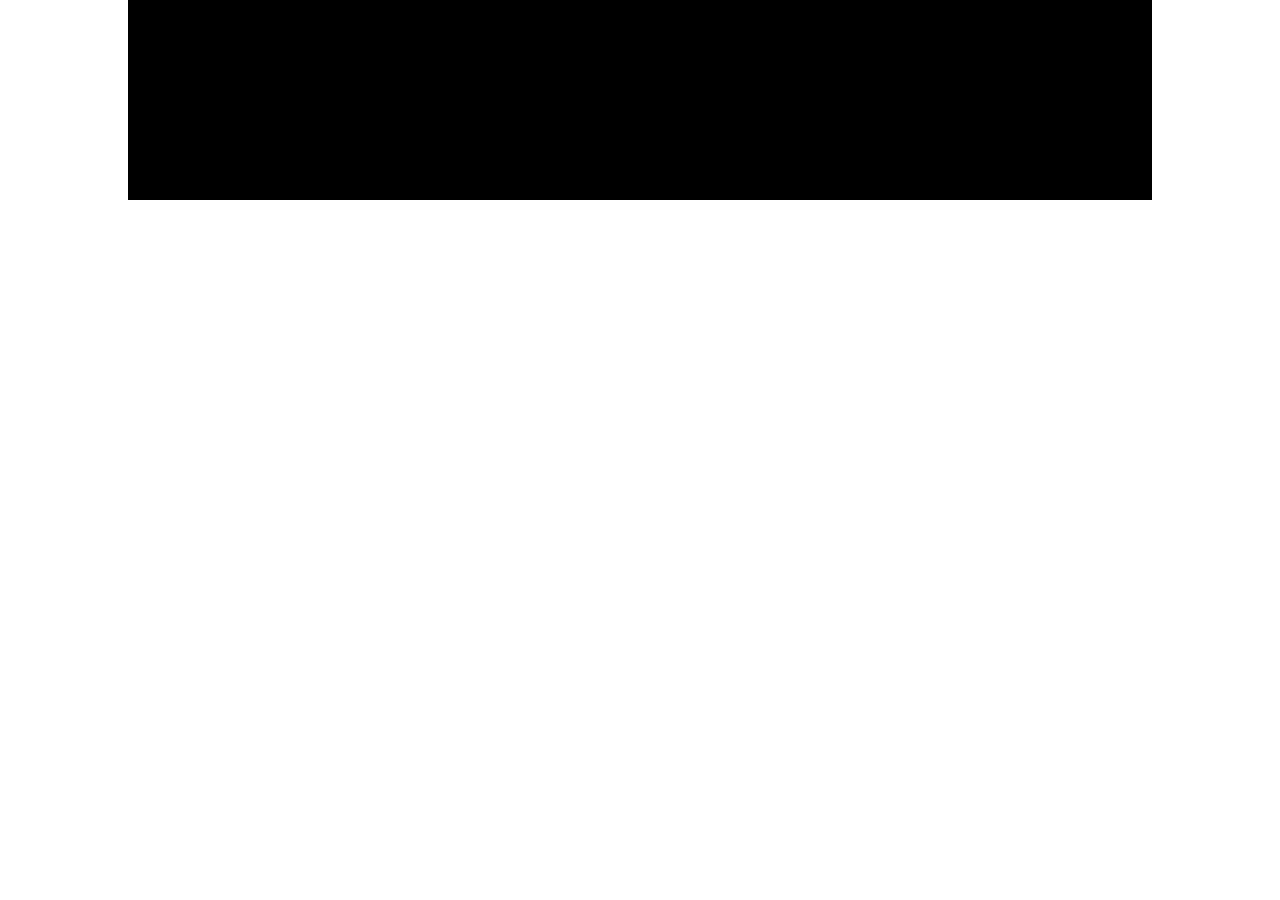
==== Incomplete Projects/Product Element/index.html @ 420b2ca9 "push" ====
<!DOCTYPE html>
<!-- https://codepen.io/virgilpana/pen/RNYQwB -->
<html lang="en">

<head>
  <meta charset="UTF-8">
  <meta http-equiv="X-UA-Compatible" content="IE=edge">
  <meta name="viewport" content="width=device-width, initial-scale=1.0">
  <link rel="stylesheet" href="style.css">
  <title>Document</title>
</head>

<body>

  <div class="product-container">

  </div>

</body>

</html>
---- Incomplete Projects/Product Element/style.css ----
* {
  margin: 0;
  padding: 0;
}

.product-container {
  background-color: black;
  height: 200px;
  width: 80%;
  margin: 0 auto;
  -webkit-transition: all 250ms;
  transition: all 250ms;
}

.product-container:hover {
  -webkit-transform: rotateY(90deg);
          transform: rotateY(90deg);
}
/*# sourceMappingURL=style.css.map */
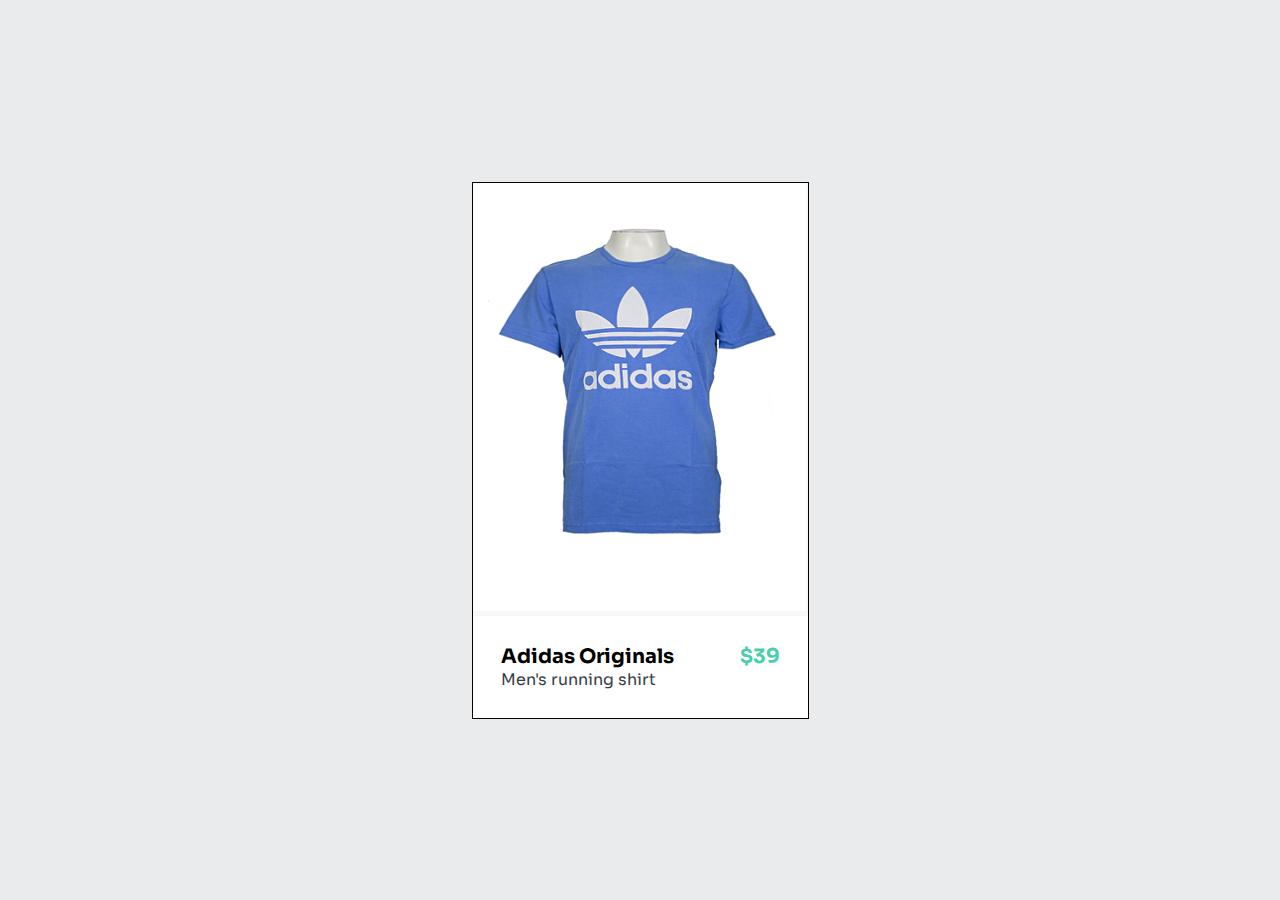
==== commit c97233a9: "added flip effect - card front format set" ====
--- a/Incomplete Projects/Product Element/index.html
+++ b/Incomplete Projects/Product Element/index.html
@@ -7,15 +7,50 @@
   <meta http-equiv="X-UA-Compatible" content="IE=edge">
   <meta name="viewport" content="width=device-width, initial-scale=1.0">
   <link rel="stylesheet" href="style.css">
-  <title>Document</title>
+  <title>Product Card Resource</title>
+
+  <!-- Font nonsense -->
+  <link rel="preconnect" href="https://fonts.googleapis.com">
+  <link rel="preconnect" href="https://fonts.gstatic.com" crossorigin>
+  <link href="https://fonts.googleapis.com/css2?family=Montserrat&family=Sora:wght@200&display=swap" rel="stylesheet">
 </head>
 
 <body>
 
-  <div class="product-container">
+  <div class="product-card" id="product-card">
+      <div class="card-image">
+          <img src="images/t-shirt-blue.png">
+      </div>
 
+      <div class="card-info">
+          <div class="info-text">
+            <h1>Adidas Originals</h1>
+            <p>Men's running shirt</p>
+          </div>
+          <div class="price">
+              <p>$39</p>
+          </div>
+          <!-- The bottom part of the card that appears
+               on the hover -->
+          <div class="sizes-colors">
+            <div class="sizes">
+              <h2>Sizes</h2>
+              <h3>XS, S, M, L, XL, XXL</h3>
+            </div>
+            <div class="colors">
+              <h2>Colors</h2>
+              <div class="available_colors">
+                <div class="color"></div>
+                <div class="color"></div>
+                <div class="color"></div>
+                <div class="color"></div>
+              </div>
+            </div>
+          </div>
+      </div>
+    
   </div>
-
+<script src="js/card.js"></script>
 </body>
 
 </html>
--- a/Incomplete Projects/Product Element/style.css
+++ b/Incomplete Projects/Product Element/style.css
@@ -1,19 +1,92 @@
+:root {
+  --main-bg-color: #eaebec;
+  --green-color: #48cfad;
+  --whitesmoke: #f8f8f8;
+}
+
 * {
   margin: 0;
   padding: 0;
 }
 
-.product-container {
-  background-color: black;
-  height: 200px;
-  width: 80%;
-  margin: 0 auto;
-  -webkit-transition: all 250ms;
-  transition: all 250ms;
+html {
+  background-color: var(--main-bg-color);
+  font-family: 'Montserrat', sans-serif;
+  font-family: 'Sora', sans-serif;
 }
 
-.product-container:hover {
-  -webkit-transform: rotateY(90deg);
-          transform: rotateY(90deg);
+body {
+  display: flex;
+  justify-content: center;
+  align-items: center;
+  height: 100vh;
 }
+
+img {
+  height: 428px;
+  width: 333px;
+}
+
+.product-card {
+  display: flex;
+  flex-direction: column;
+  width: 335px;
+  transition: box-shadow 300ms ease-out;
+  border: 1px solid black;
+  transition: transform 1.2s;
+  transform-style: preserve-3d;
+}
+
+.product-card:hover {
+  box-shadow: 0px 0px 10px 3px;
+  transform: rotateY(180deg);
+}
+
+.product-card .card-image {
+  flex-basis: 70%;
+  background-color: var(--whitesmoke);
+}
+
+.product-card .card-info {
+  position: relative;
+  padding: 1.75em;
+  display: grid;
+  grid-template: 
+    "product price";
+  background-color: #fff;
+  flex-basis: 30%;
+  overflow: hidden; 
+}
+
+.card-info .info-text {
+  grid-area: product;
+  display: flex;
+  flex-direction: column;
+}
+
+.card-info .info-text h1 {
+  font-size: 1.25rem;
+}
+
+.card-info .info-text p {
+  color: #393c45
+}
+
+.card-info .price {
+  position: absolute;
+  grid-area: price;
+  font-size: 1.25rem;
+  font-weight: bold;
+  right: 0;
+  color: var(--green-color);
+}
+
+.sizes-colors {
+  position: absolute;
+  left: 0;
+  right: 0;
+  bottom: 0;
+  top: 100%;
+}
+
 /*# sourceMappingURL=style.css.map */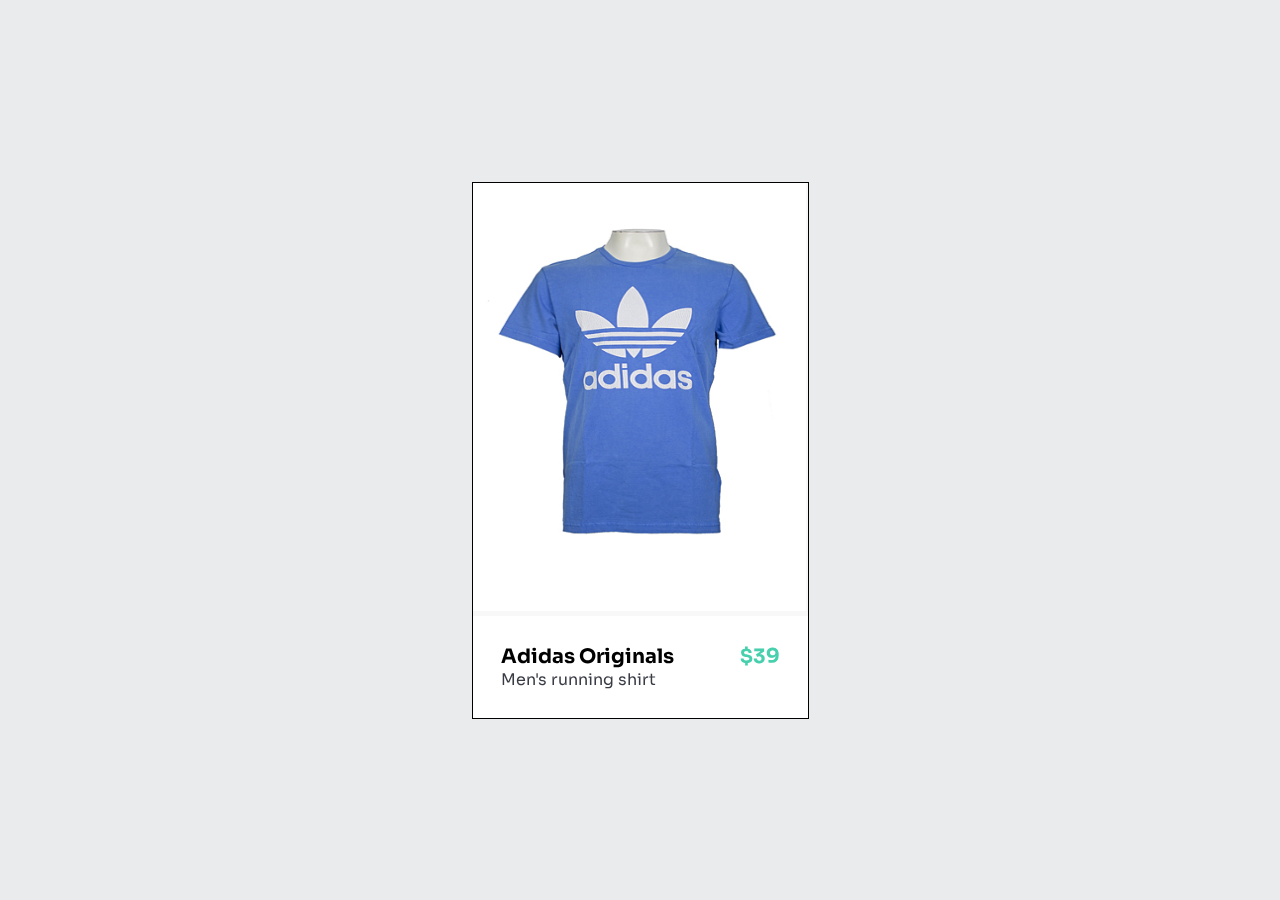
==== commit 1a75dc12: "card no longer flips - need to add button" ====
--- a/Incomplete Projects/Product Element/index.html
+++ b/Incomplete Projects/Product Element/index.html
@@ -18,6 +18,7 @@
 <body>
 
   <div class="product-card" id="product-card">
+		
       <div class="card-image">
           <img src="images/t-shirt-blue.png">
       </div>
--- a/Incomplete Projects/Product Element/style.css
+++ b/Incomplete Projects/Product Element/style.css
@@ -20,6 +20,7 @@
   justify-content: center;
   align-items: center;
   height: 100vh;
+  perspective: 1000px;
 }
 
 img {
@@ -35,11 +36,12 @@
   border: 1px solid black;
   transition: transform 1.2s;
   transform-style: preserve-3d;
+  backface-visibility: hidden;
 }
 
 .product-card:hover {
   box-shadow: 0px 0px 10px 3px;
-  transform: rotateY(180deg);
+  /* transform: rotateY(180deg); */
 }
 
 .product-card .card-image {
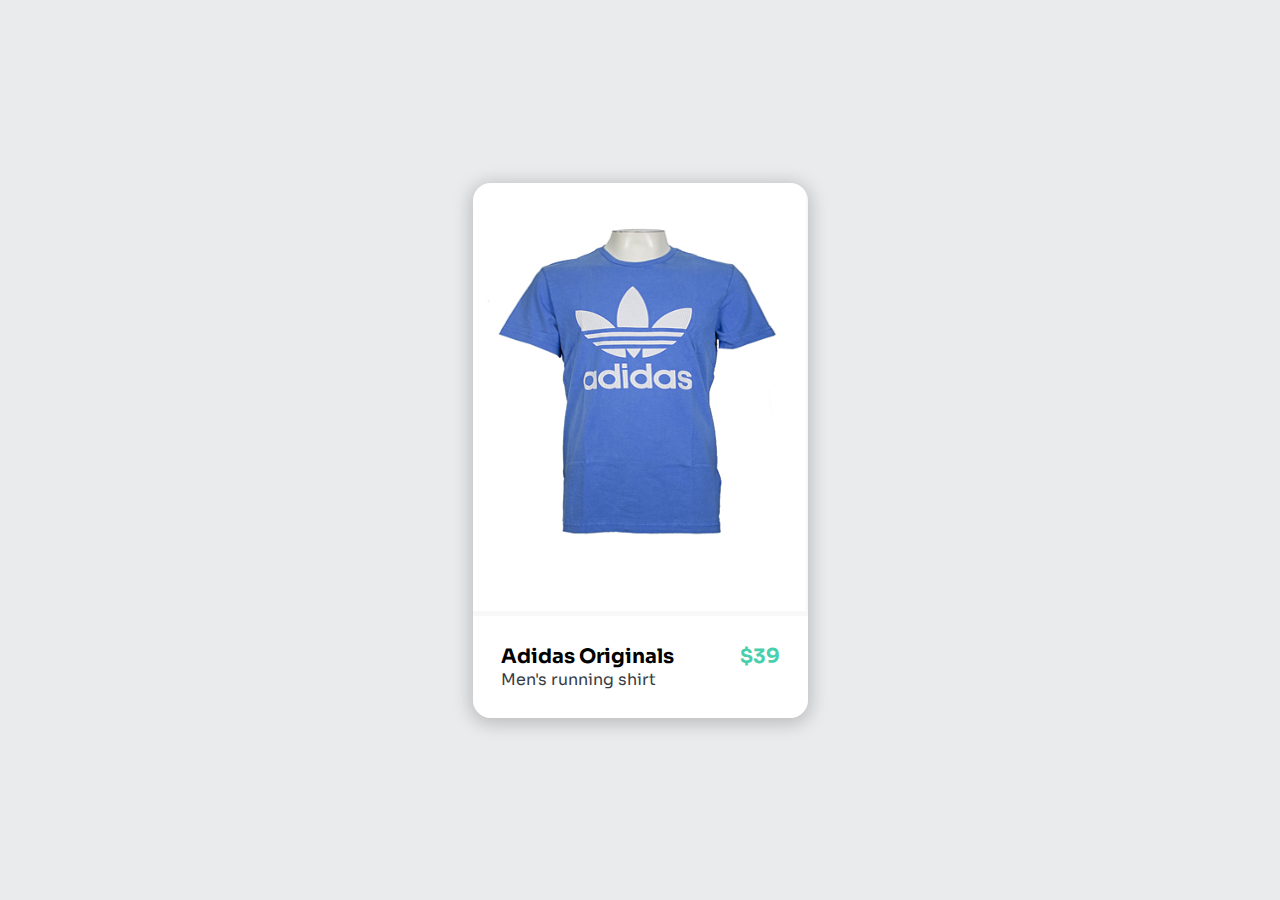
==== commit 37fc5a5b: "flip card functional from inside only" ====
--- a/Incomplete Projects/Product Element/index.html
+++ b/Incomplete Projects/Product Element/index.html
@@ -10,6 +10,7 @@
   <title>Product Card Resource</title>
 
   <!-- Font nonsense -->
+  <link rel="stylesheet" href="https://cdnjs.cloudflare.com/ajax/libs/font-awesome/4.7.0/css/font-awesome.min.css">
   <link rel="preconnect" href="https://fonts.googleapis.com">
   <link rel="preconnect" href="https://fonts.gstatic.com" crossorigin>
   <link href="https://fonts.googleapis.com/css2?family=Montserrat&family=Sora:wght@200&display=swap" rel="stylesheet">
@@ -18,41 +19,64 @@
 <body>
 
   <div class="product-card" id="product-card">
-		
-      <div class="card-image">
+
+    <div class="flip-card">
+
+      <figure class="front">
+
+        <div class="card-image">
           <img src="images/t-shirt-blue.png">
-      </div>
+          <div class="overlay">
+            <button type="button" id="flip-button"><b>VIEW DETAILS</b></button>
+          </div>
+        </div>
 
-      <div class="card-info">
+        <div class="card-info" id="card-info">
           <div class="info-text">
             <h1>Adidas Originals</h1>
             <p>Men's running shirt</p>
           </div>
           <div class="price">
-              <p>$39</p>
+            <p>$39</p>
           </div>
           <!-- The bottom part of the card that appears
-               on the hover -->
-          <div class="sizes-colors">
+                 on the hover -->
+          <div class="sizes-colors" id="pop-up">
             <div class="sizes">
               <h2>Sizes</h2>
-              <h3>XS, S, M, L, XL, XXL</h3>
+              <p>XS, S, M, L, XL, XXL</p>
             </div>
             <div class="colors">
               <h2>Colors</h2>
-              <div class="available_colors">
-                <div class="color"></div>
-                <div class="color"></div>
-                <div class="color"></div>
-                <div class="color"></div>
+              <div class="available-colors">
+                <div class="color">
+                  <i id="blue-dot" class="fa fa-circle" aria-hidden="true"></i>
+                </div>
+                <div class="color">
+                  <i id="red-dot" class="fa fa-circle" aria-hidden="true"></i>
+                </div>
+                <div class="color">
+                  <i id="yellow-dot" class="fa fa-circle" aria-hidden="true"></i>
+                </div>
+                <div class="color">
+                  <i id="green-dot" class="fa fa-circle" aria-hidden="true"></i>
+                </div>
               </div>
             </div>
           </div>
-      </div>
-    
+        </div>
+      </figure>
+
+      <figure class="back">
+        <h1>backside dog</h1>
+      </figure>
+      
+    </div>
+
+
+
   </div>
-<script src="js/card.js"></script>
+  <script src="js/card.js"></script>
 </body>
 
-</html>
-
+</html>--- a/Incomplete Projects/Product Element/style.css
+++ b/Incomplete Projects/Product Element/style.css
@@ -33,10 +33,30 @@
   flex-direction: column;
   width: 335px;
   transition: box-shadow 300ms ease-out;
-  border: 1px solid black;
+  border-radius: 18px;
   transition: transform 1.2s;
+  overflow: hidden;
+  background-color: transparent;
+  box-shadow: 0px 3px 18px 3px rgba(0, 0, 0, 0.2);
+}
+
+.product-card .flip-card {
+  width: 100%;
+  height: 100%;
+  transition: transform 1s ease-in-out;
   transform-style: preserve-3d;
+}
+
+.flip-card figure {
+  width: 100%;
+  height: 100%;
   backface-visibility: hidden;
+}
+
+.flip-card .back {
+  position: absolute;
+  inset: 0 0 0 0;
+  transform: rotateY(180deg);
 }
 
 .product-card:hover {
@@ -47,6 +67,38 @@
 .product-card .card-image {
   flex-basis: 70%;
   background-color: var(--whitesmoke);
+}
+
+.product-card:hover .overlay {
+  opacity: 1.0;
+}
+
+.overlay button {
+  position: absolute;
+  inset: 38% 0 0 28%;
+  opacity: 1.0;
+  width: 150px;
+  height: 40px;
+  background-color: transparent;
+  color: white;
+  border: 2px solid white;
+}
+
+.overlay button:hover {
+  
+  background-color: white;
+  color: var(--green-color);
+}
+
+
+.card-image .overlay {
+  position: absolute;
+  inset: 0 0 0 0;
+  height: 80%;
+  width: 100%;
+  opacity: 0;
+  transition: .5s ease;
+  background-color: rgba(72, 207, 173, 0.7)
 }
 
 .product-card .card-info {
@@ -57,8 +109,23 @@
     "product price";
   background-color: #fff;
   flex-basis: 30%;
-  overflow: hidden; 
-}
+  overflow: hidden;
+  transition: transform 0.4s;
+  
+  
+}
+
+/* Moving card up on hover start */
+/* card-move is added to the card-info div when hovered on */
+
+.card-move {
+  height: 100%;
+  transform: translateY(-100px);
+
+}
+
+
+/* Moving card up on hover end */
 
 .card-info .info-text {
   grid-area: product;
@@ -83,12 +150,64 @@
   color: var(--green-color);
 }
 
-.sizes-colors {
-  position: absolute;
-  left: 0;
-  right: 0;
-  bottom: 0;
+.card-info .sizes-colors {
+  display: flex;
+  flex-direction: column;
+  position: absolute;
+  background-color: #fff;
   top: 100%;
-}
+  width: 100%;
+  height: 100%;
+  border-bottom: 1px solid black;
+}
+
+.sizes-colors .colors, .sizes {
+  padding-left: 30px;
+}
+
+.sizes-colors h2 {
+  font-size: 1rem;
+}
+
+.sizes-colors p {
+  font-size: 0.8rem;
+}
+
+.sizes-colors .sizes {
+  padding-bottom: 10px;
+}
+
+.available-colors {
+  display: flex;
+  flex-direction: row;
+  align-items: center;
+  justify-content: flex-start;
+}
+
+.available-colors .color {
+  padding: 2px;
+}
+
+.available-colors i:hover {
+  font-size: 1.25rem;
+}
+
+.available-colors #blue-dot {
+  color: blue;
+}
+
+
+.available-colors #red-dot {
+  color: red;
+}
+
+.available-colors #yellow-dot {
+  color: yellow;
+}
+
+.available-colors #green-dot {
+  color: var(--green-color);
+}
+
 
 /*# sourceMappingURL=style.css.map */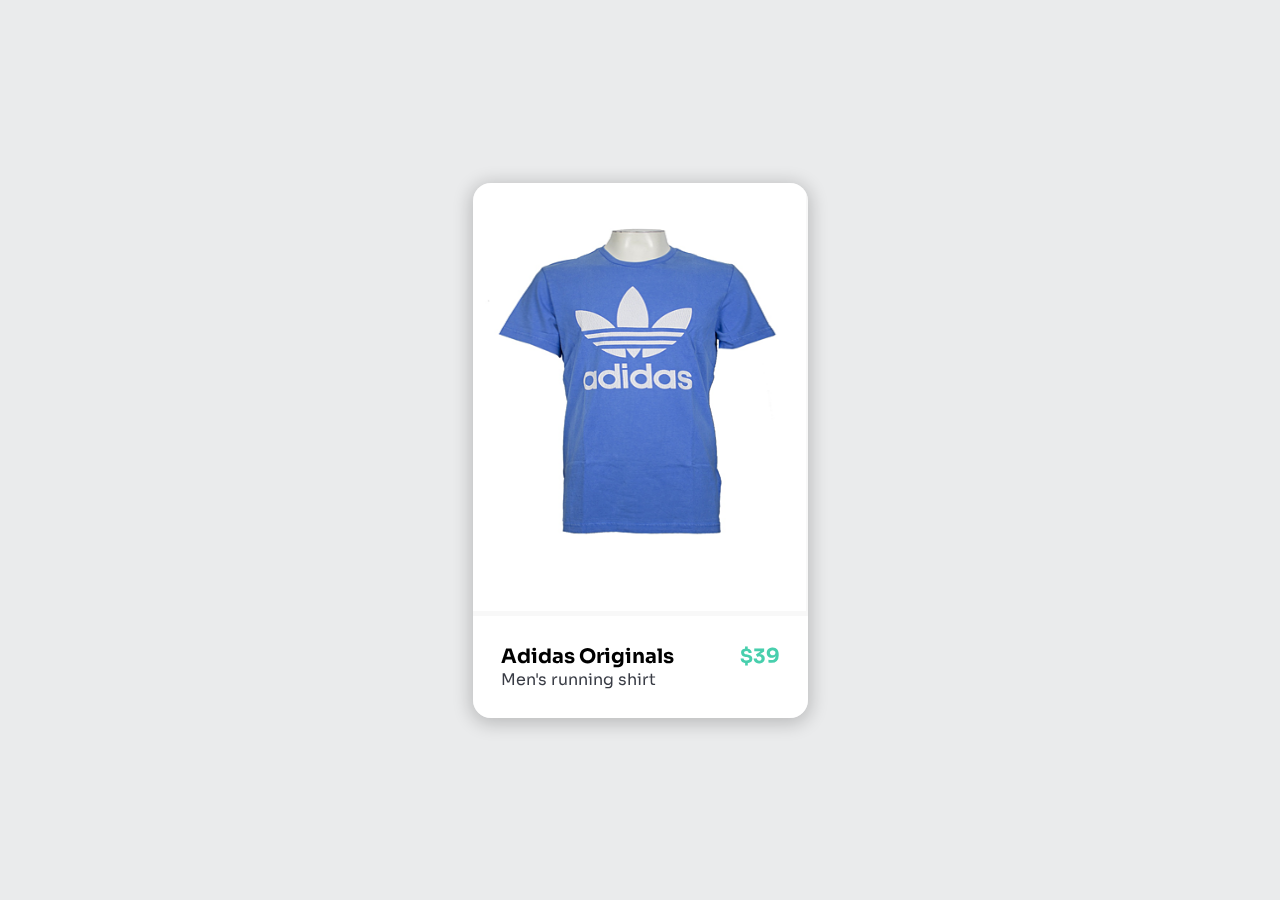
==== commit 7b8e5b04: "slider is functional" ====
--- a/Incomplete Projects/Product Element/index.html
+++ b/Incomplete Projects/Product Element/index.html
@@ -68,7 +68,27 @@
       </figure>
 
       <figure class="back">
-        <h1>backside dog</h1>
+
+        <div class="exit-button">
+          <h1 id="exit-button">X</h1>
+        </div>
+
+        
+        
+        <div class="image-container">
+          <img src="images/t-shirt-blue.png">
+          <img src="images/t-shirt-white.png">
+          <img src="images/t-shirt-yellow.png">
+        </div>
+
+        <div class="arrow">
+          <i class="fa fa-arrow-left" id="arrow-left" aria-hidden="true"></i>
+        </div>
+
+        <div class="arrow">
+          <i class="fa fa-arrow-right" id="arrow-right" aria-hidden="true"></i>
+        </div>
+        
       </figure>
       
     </div>
--- a/Incomplete Projects/Product Element/style.css
+++ b/Incomplete Projects/Product Element/style.css
@@ -45,6 +45,7 @@
   height: 100%;
   transition: transform 1s ease-in-out;
   transform-style: preserve-3d;
+  perspective: 1000px;
 }
 
 .flip-card figure {
@@ -54,9 +55,59 @@
 }
 
 .flip-card .back {
+  display: flex;
+  align-items: center;
+  justify-content: center;
+  flex-direction: row;
+  width: 100%;
   position: absolute;
   inset: 0 0 0 0;
   transform: rotateY(180deg);
+  background-color: #fff;
+}
+
+.back .arrow {
+  font-size: 30px;
+  opacity: 0.6;
+  cursor: pointer;
+}
+
+.back .arrow:hover{
+  opacity: 1;
+}
+
+
+#arrow-left {
+  position: absolute;
+  left: 0%;
+  bottom: 5%;
+}
+
+#arrow-right {
+  position: absolute;
+  right: 0%;
+  bottom: 5%;
+}
+
+.back .exit-button {
+  position: absolute;
+  top: 5px;
+  right: 10px;
+  cursor: pointer;
+  opacity: 0.6;
+}
+
+.back .exit-button:hover {
+  opacity: 1;
+}
+
+.back .image-container {
+  position: absolute;
+  display: flex;
+  flex-direction: row;
+  width: 300%;
+  left: 0;
+  transition: transform 0.8s;
 }
 
 .product-card:hover {
@@ -82,6 +133,7 @@
   background-color: transparent;
   color: white;
   border: 2px solid white;
+  cursor: pointer;
 }
 
 .overlay button:hover {
@@ -186,6 +238,7 @@
 
 .available-colors .color {
   padding: 2px;
+  cursor: pointer;
 }
 
 .available-colors i:hover {
